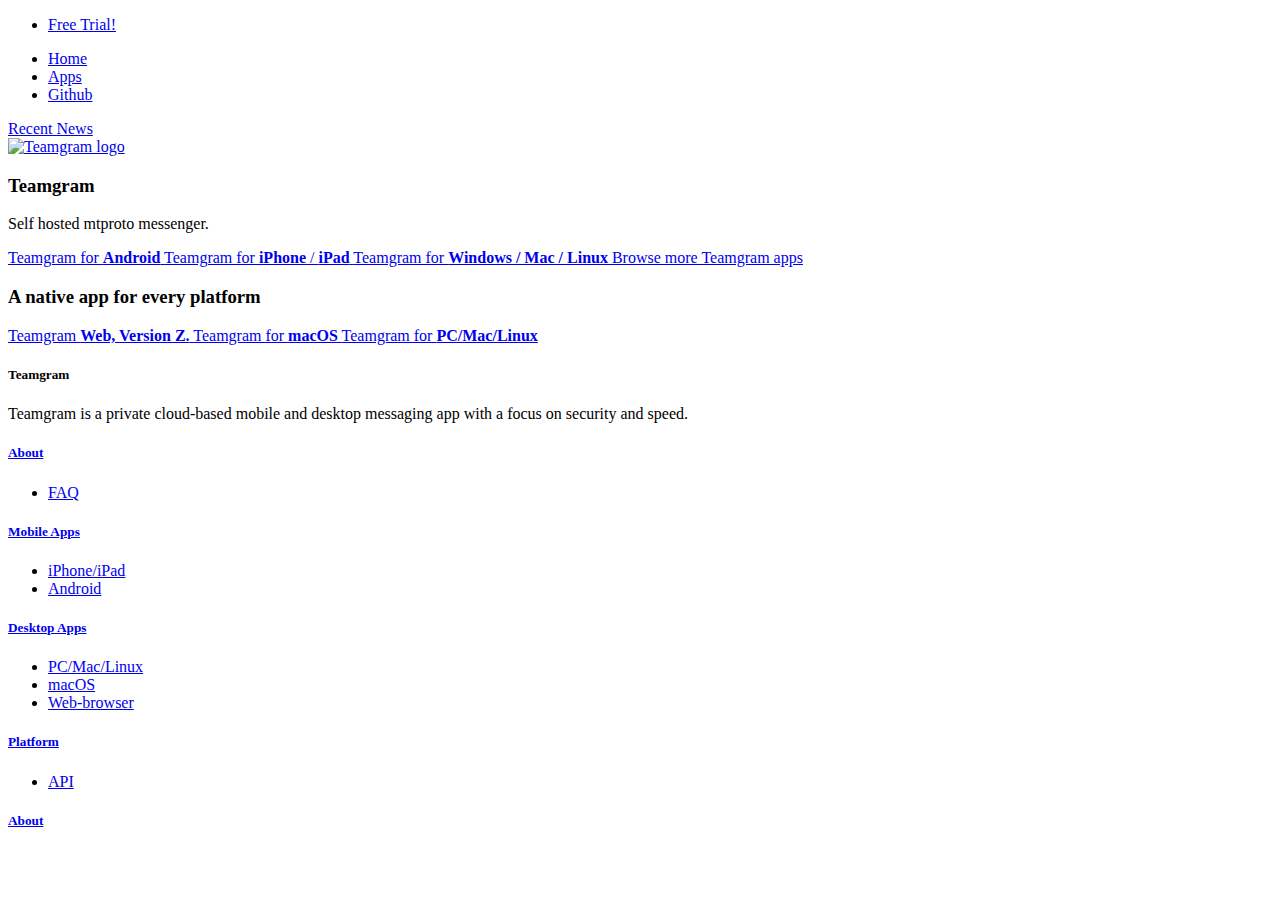
==== index.html @ 0af312b4 "fear: add webz" ====
<!DOCTYPE html>
<html>

<head>
  <meta charset="utf-8">
  <title>Teamgram - Self hosted mtproto messenger.</title>
  <meta name="viewport" content="width=device-width, initial-scale=1.0">
  <meta property="og:title" content="Teamgram – Self hosted mtproto messenger">
  <meta property="og:image" content="/img/t_logo.png">
  <meta property="og:site_name" content="Teamgram">
  <meta property="og:description" content="">

  <link rel="shortcut icon" href="favicon.ico" type="image/x-icon" />
  <link href="/css/bootstrap.min.css" rel="stylesheet">

  <link href="/css/teamgram.css" rel="stylesheet" media="screen">
  <style>
  </style>
</head>

<body>
  <div id="fb-root"></div>
  <div class="tl_page_wrap">
    <div class="tl_page_head navbar navbar-static-top navbar navbar-tg">
      <div class="navbar-inner">
        <div class="container clearfix">
          <ul class="nav navbar-nav navbar-right">
            <li class="navbar-twitter"><a href="https://web.teamgram.net/z"><span class="hidden-xs">
                  Free Trial!</span></a></li>
          </ul>
          <ul class="nav navbar-nav">
            <li class="active"><a href="/">Home</a></li>
            <li class=""><a href="apps">Apps</a></li>
            <li class="hidden-xs "><a href="https://github.com/teamgram" target="_blank">Github</a></li>
          </ul>
        </div>
      </div>
    </div>
    <div class="container clearfix tl_page_container tl_main_page_container">
      <div class="tl_page">
        <div class="tl_main_wrap">
          <div class="tl_main_head">
            <div class="tl_main_side_blog">
              <div class="side_blog_wrap">
                <a href="#" class="side_blog_header">Recent News</a>
                <div class="side_blog_entries">
                </div>
              </div>
            </div>
            <div class="tl_main_logo_wrap">
              <a href="#" class="tl_main_logo">
                <img class="tl_main_logo" src="img/t_logo.png" alt="Teamgram logo" />
                <!--div class="tl_main_logo_title_image"></div-->
              </a>
              <h3 class="tl_main_body_header">Teamgram</h3>
              <p class="tl_main_logo_lead">Self hosted mtproto messenger.</p>
            </div>
          </div>

          <div class="tl_main_download_mobile clearfix">
            <div class="tl_main_download_mobile clearfix">
              <a href="android" class="tl_main_download_link tl_main_download_link_android">
                <i class="icon icon-android"></i>Teamgram for <strong>Android</strong>
              </a><a href="ios" class="tl_main_download_link tl_main_download_link_ios">
                <i class="icon icon-ios"></i>Teamgram for <strong>iPhone</strong> / <strong>iPad</strong>
              </a><a href="desktop" class="tl_main_download_link tl_main_download_link_tdesktop">
                Teamgram for <strong>Windows / Mac / Linux</strong>
              </a>

              <a class="tl_main_download_more_btn" href="source">Browse more Teamgram apps<i
                  class="icon icon-arrow-more"></i></a>
            </div>
          </div>

          <div class="tl_main_download_desktop_section">
            <h3 class="tl_main_download_desktop_header">A native app for every platform</h3>

            <div class="tl_main_download_desktop_wrap1">
              <div class="tl_main_download_desktop_wrap">
                <div class="tl_main_download_desktop clearfix">
                  <div class="tl_main_download_desktop_links clearfix">
                    <a href="https://web.teamgram.net/z"
                      class="tl_main_download_desktop_link tl_main_download_link_web">
                      Teamgram <strong>Web, Version Z.</strong>
                    </a><a href="/macos" class="tl_main_download_desktop_link tl_main_download_link_osx">
                      Teamgram&nbsp;for <strong>macOS</strong>
                    </a><a href="/desktop" class="tl_main_download_desktop_link tl_main_download_link_td">
                      Teamgram&nbsp;for <strong>PC/Mac/Linux</strong>
                    </a>
                  </div>
                </div>
              </div>
            </div>
          </div>
          <div class="tl_main_noshare clearfix"></div>

        </div>

      </div>
    </div>
  </div>
  <div class="footer_wrap">
    <div class="footer_columns_wrap clearfix footer_desktop">
      <div class="footer_column footer_column_teamgram">
        <h5>Teamgram</h5>
        <div class="footer_teamgram_description"></div>
        Teamgram is a private cloud-based mobile and desktop messaging app with a focus on security and speed.
      </div>

      <div class="footer_column">
        <h5><a href="#">About</a></h5>
        <ul>
          <li><a href="#">FAQ</a></li>
        </ul>
      </div>
      <div class="footer_column">
        <h5><a href="source#mobile-apps">Mobile Apps</a></h5>
        <ul>
          <li><a href="/ios">iPhone/iPad</a></li>
          <li><a href="/android">Android</a></li>
        </ul>
      </div>
      <div class="footer_column">
        <h5><a href="source#desktop-apps">Desktop Apps</a></h5>
        <ul>
          <li><a href="/desktop">PC/Mac/Linux</a></li>
          <li><a href="/macos">macOS</a></li>
          <li><a href="https://web.teamgram.net/z">Web-browser</a></li>
        </ul>
      </div>
      <div class="footer_column footer_column_platform">
        <h5><a href="#">Platform</a></h5>
        <ul>
          <li><a href="#">API</a></li>
        </ul>
      </div>
    </div>
    <div class="footer_columns_wrap clearfix footer_mobile">
      <div class="footer_column">
        <h5><a href="#">About</a></h5>
      </div>
    </div>
  </div>
</body>

</html>
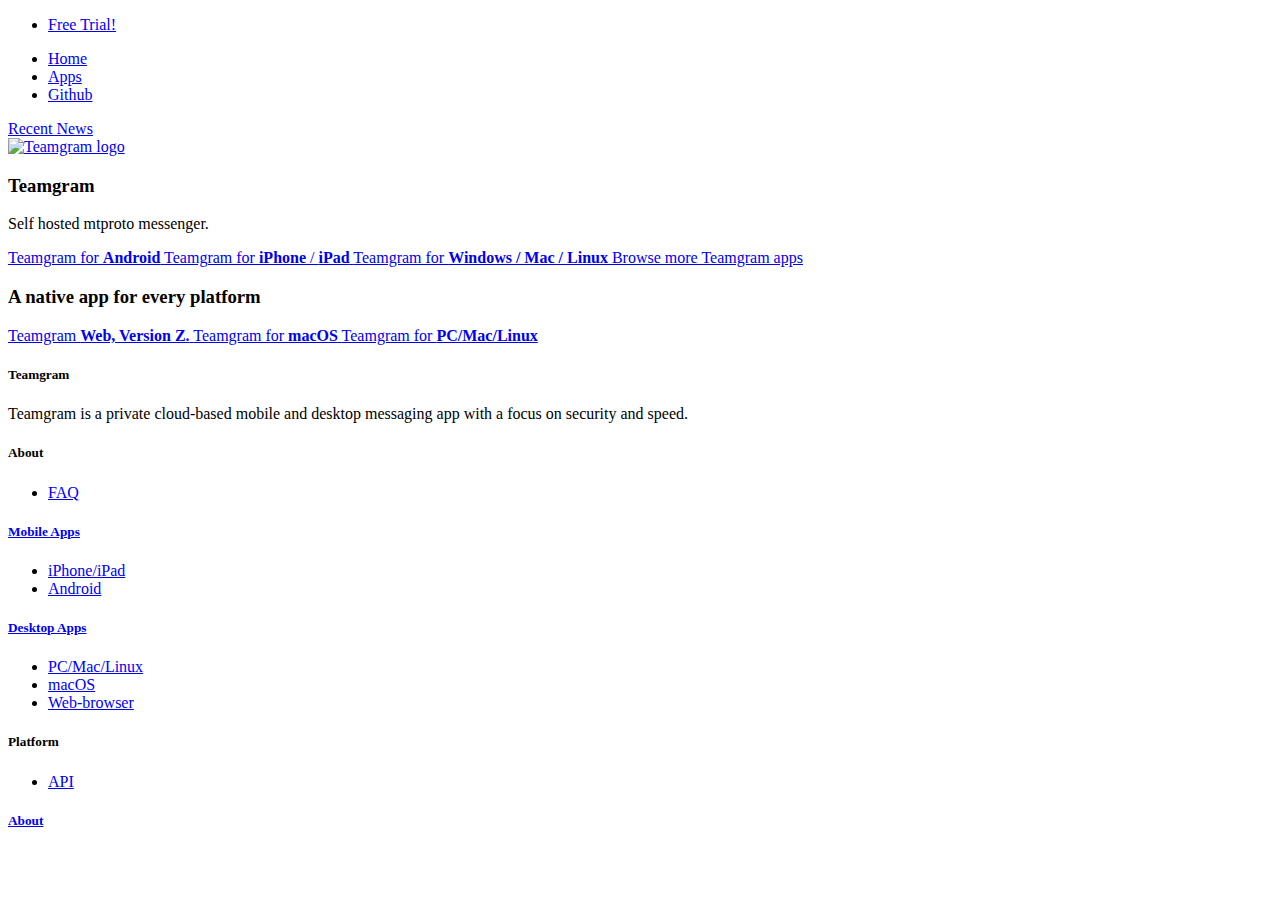
==== commit db044070: "fear: add webz" ====
--- a/index.html
+++ b/index.html
@@ -108,20 +108,20 @@
       </div>
 
       <div class="footer_column">
-        <h5><a href="#">About</a></h5>
+        <h5>About</h5>
         <ul>
           <li><a href="#">FAQ</a></li>
         </ul>
       </div>
       <div class="footer_column">
-        <h5><a href="source#mobile-apps">Mobile Apps</a></h5>
+        <h5><a href="/apps#mobile-apps">Mobile Apps</a></h5>
         <ul>
           <li><a href="/ios">iPhone/iPad</a></li>
           <li><a href="/android">Android</a></li>
         </ul>
       </div>
       <div class="footer_column">
-        <h5><a href="source#desktop-apps">Desktop Apps</a></h5>
+        <h5><a href="/apps#desktop-apps">Desktop Apps</a></h5>
         <ul>
           <li><a href="/desktop">PC/Mac/Linux</a></li>
           <li><a href="/macos">macOS</a></li>
@@ -129,7 +129,7 @@
         </ul>
       </div>
       <div class="footer_column footer_column_platform">
-        <h5><a href="#">Platform</a></h5>
+        <h5>Platform</h5>
         <ul>
           <li><a href="#">API</a></li>
         </ul>
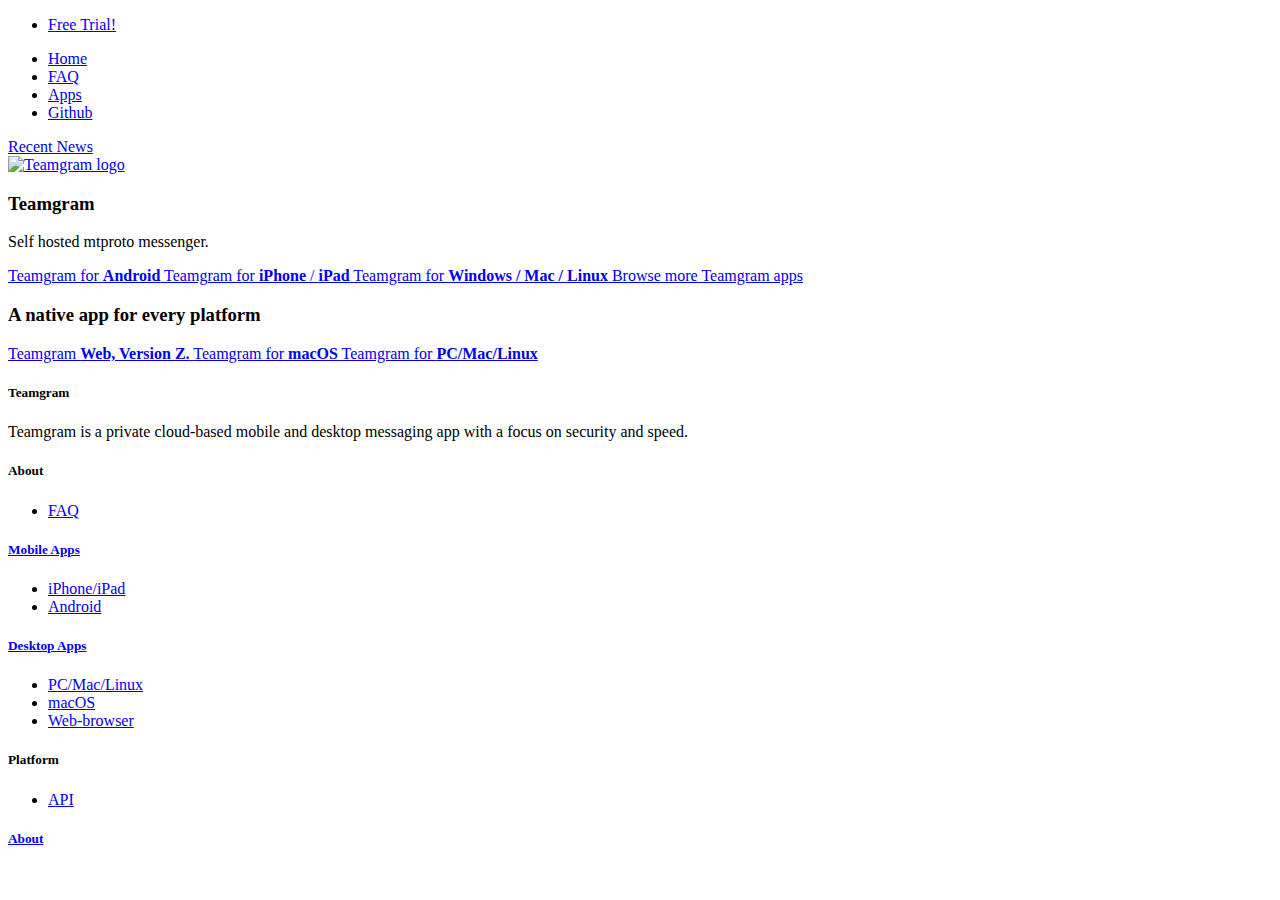
==== commit 574cad25: "feat: add faq" ====
--- a/index.html
+++ b/index.html
@@ -30,7 +30,8 @@
           </ul>
           <ul class="nav navbar-nav">
             <li class="active"><a href="/">Home</a></li>
-            <li class=""><a href="apps">Apps</a></li>
+            <li class=""><a href="/faq">FAQ</a></li>
+            <li class=""><a href="/apps">Apps</a></li>
             <li class="hidden-xs "><a href="https://github.com/teamgram" target="_blank">Github</a></li>
           </ul>
         </div>
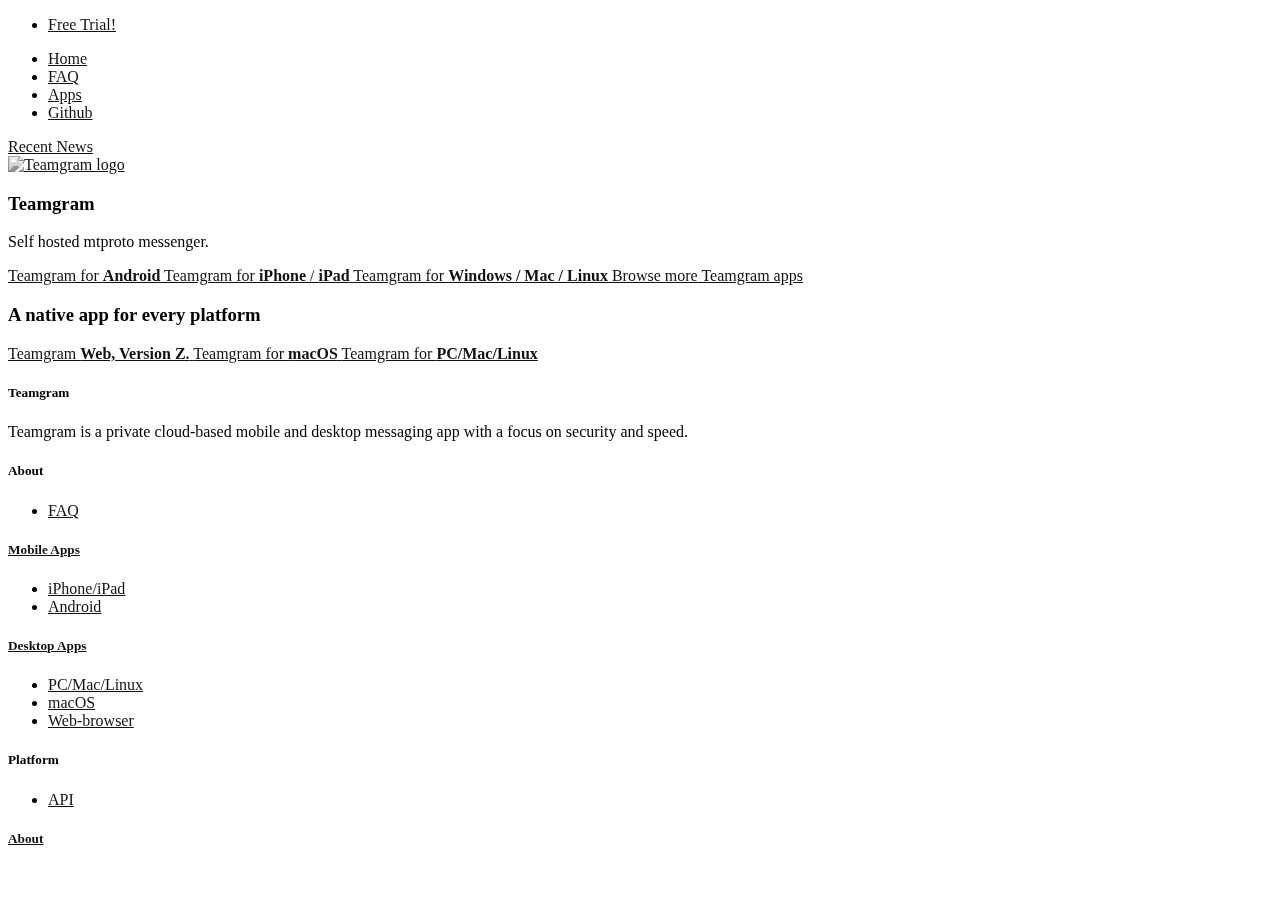
==== commit c2ff9804: "feat: add gray filter" ====
--- a/index.html
+++ b/index.html
@@ -2,6 +2,16 @@
 <html>
 
 <head>
+  <style type="text/css">
+    html {
+      filter: grayscale(100%);
+      -webkit-filter: grayscale(100%);
+      -moz-filter: grayscale(100%);
+      -ms-filter: grayscale(100%);
+      -o-filter: grayscale(100%);
+      -webkit-filter: grayscale(1);
+    }
+  </style>
   <meta charset="utf-8">
   <title>Teamgram - Self hosted mtproto messenger.</title>
   <meta name="viewport" content="width=device-width, initial-scale=1.0">
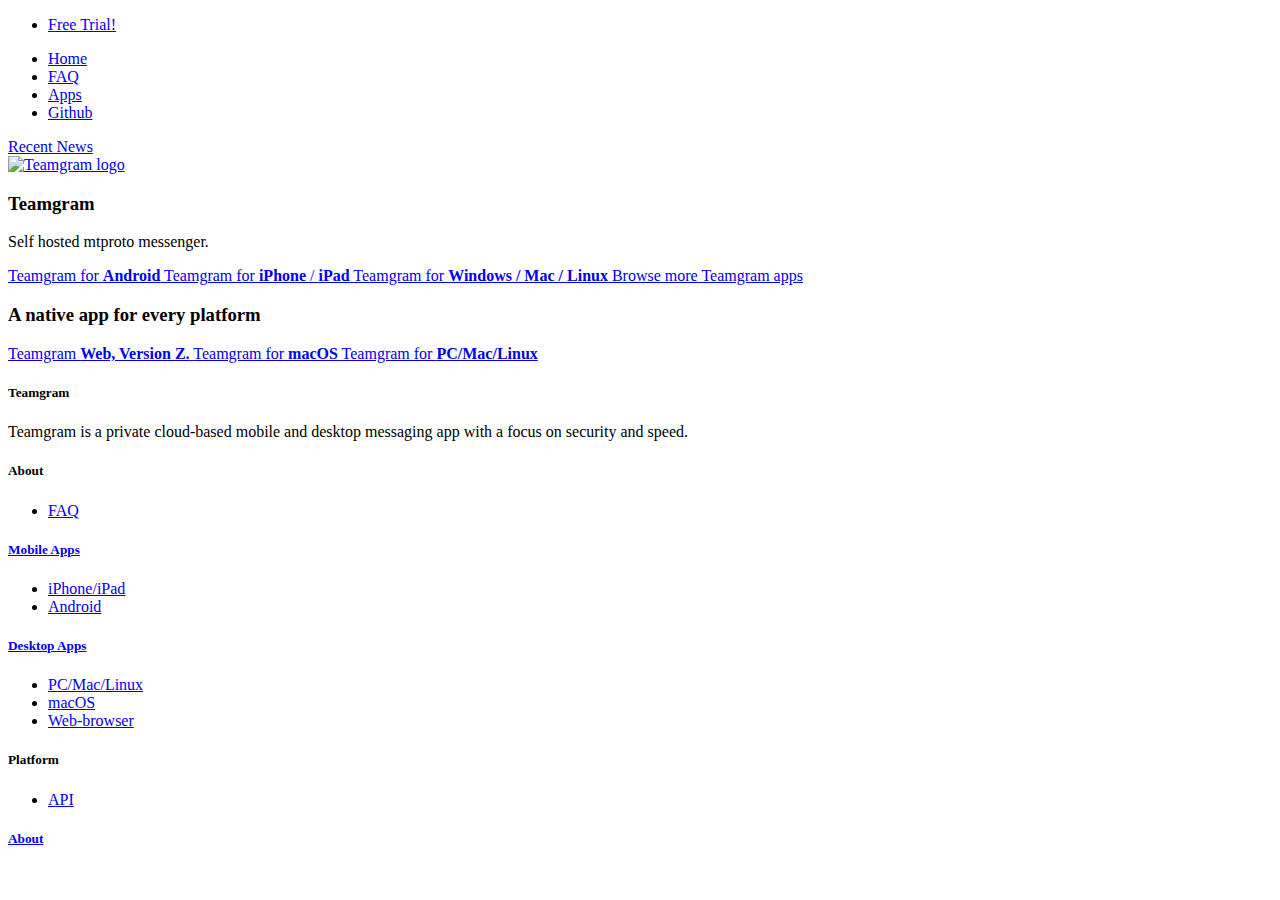
==== commit 91630144: "feat: remove gray filter" ====
--- a/index.html
+++ b/index.html
@@ -2,16 +2,6 @@
 <html>
 
 <head>
-  <style type="text/css">
-    html {
-      filter: grayscale(100%);
-      -webkit-filter: grayscale(100%);
-      -moz-filter: grayscale(100%);
-      -ms-filter: grayscale(100%);
-      -o-filter: grayscale(100%);
-      -webkit-filter: grayscale(1);
-    }
-  </style>
   <meta charset="utf-8">
   <title>Teamgram - Self hosted mtproto messenger.</title>
   <meta name="viewport" content="width=device-width, initial-scale=1.0">
